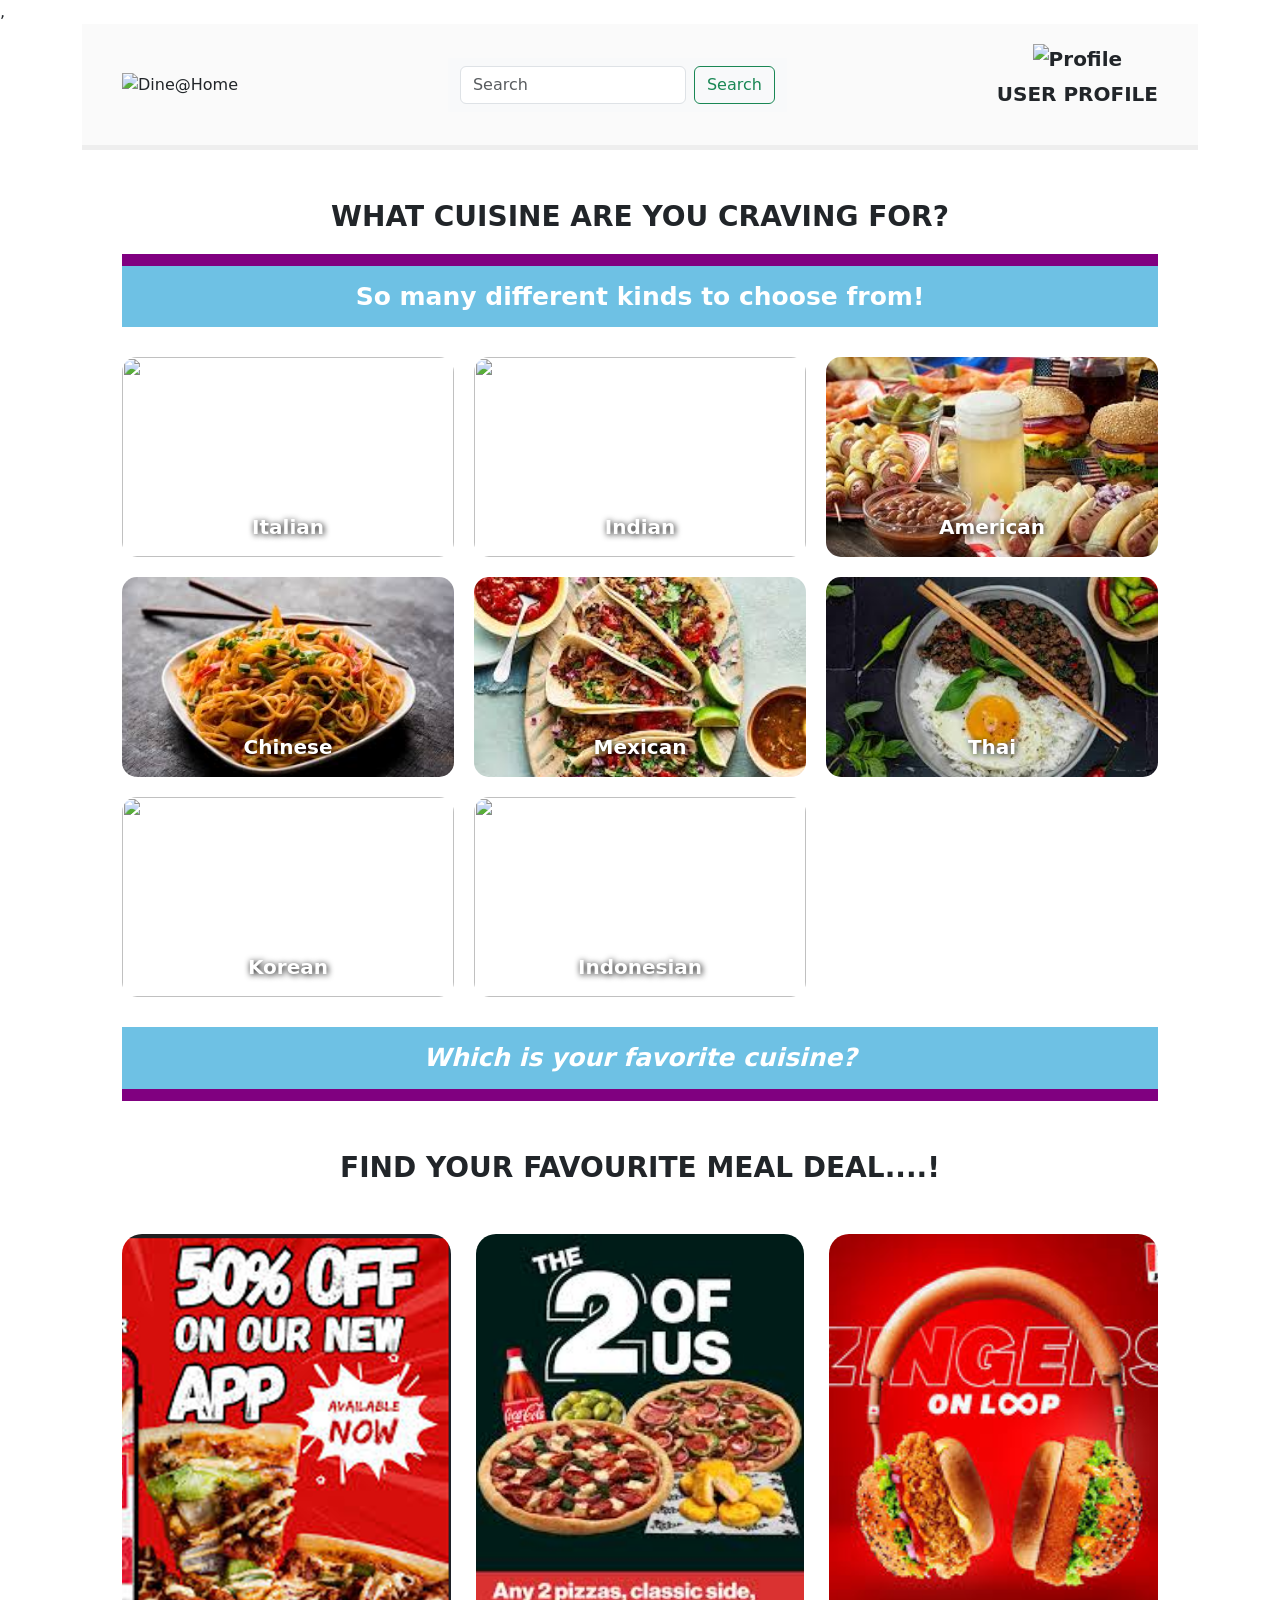
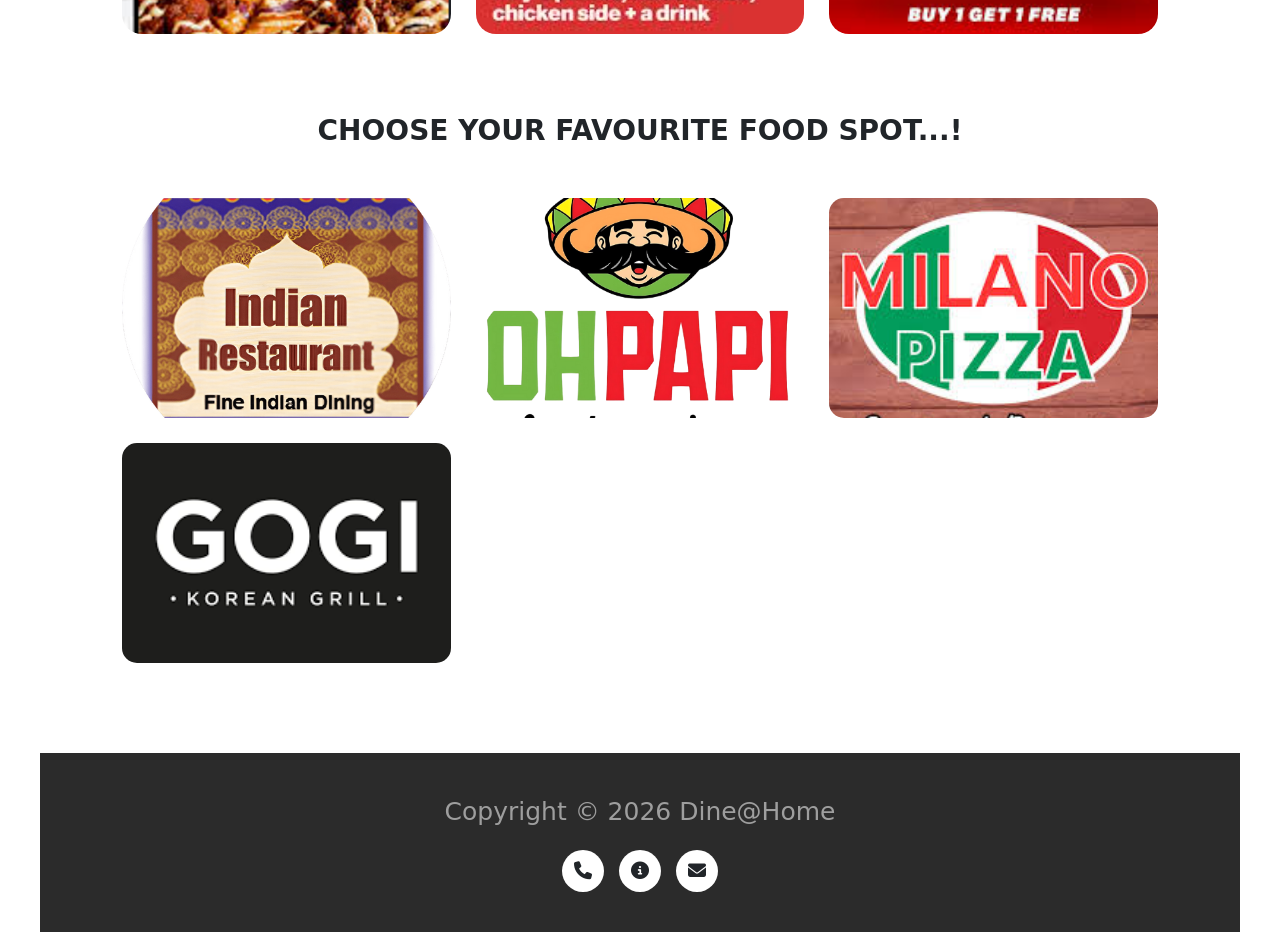
==== index.html @ b800b84e "DineHome Files" ====
<!DOCTYPE html>
<html lang="en">
<head>
    <meta charset="UTF-8">
    <title>Dine Home</title>
    <meta name="viewport" content="width=device-width, initial-scale=1.0">

    <link href="https://fonts.googleapis.com/css2?family=Poppins:wght@400;600&display=swap" rel="stylesheet">

    <link rel="stylesheet" href="styles.css">
    <link href="https://cdn.jsdelivr.net/npm/bootstrap@5.3.8/dist/css/bootstrap.min.css" rel="stylesheet" integrity="sha384-sRIl4kxILFvY47J16cr9ZwB07vP4J8+LH7qKQnuqkuIAvNWLzeN8tE5YBujZqJLB" crossorigin="anonymous">
    <script src="https://cdn.jsdelivr.net/npm/bootstrap@5.3.8/dist/js/bootstrap.bundle.min.js" integrity="sha384-FKyoEForCGlyvwx9Hj09JcYn3nv7wiPVlz7YYwJrWVcXK/BmnVDxM+D2scQbITxI" crossorigin="anonymous"></script>
 <link rel="stylesheet" href="https://cdnjs.cloudflare.com/ajax/libs/font-awesome/6.4.0/css/all.min.css" integrity="sha512-iecdLmaskl7CVkqkXNQ/ZH/XLlvWZOJyj7Yy7tcenmpD1ypASozpmT/E0iPtmFIB46ZmdtAc9eNBvH0H/ZpiBw==" crossorigin="anonymous" referrerpolicy="no-referrer" />


</head>
<body>,

<div class="container">

    <!-- HEADER -->
    <header class="header">
        <div class="logo">
            <img src="images/logo1.png" alt="Dine@Home">
        </div>

        <nav class="navbar bg-body-tertiary">
        <div class="container-fluid">
        <form class="d-flex" role="search">
       <input class="form-control me-2" type="search" placeholder="Search" aria-label="Search"/>
       <button class="btn btn-outline-success" type="submit">Search</button>
         </form>
        </div>
        </nav>
        <div class="header-item">
            <div class = "right">
            <img src="images/Profile.png" alt="Profile">
            <p>USER PROFILE</p>
            </a>
        </div>
        </div>
    </header>

    <!-- CUISINE TITLE -->
    <h3 class="section-title">WHAT CUISINE ARE YOU CRAVING FOR?</h3>

    <!-- TOP PURPLE BAR -->
    <div class="purple-bar"></div>

    <!-- BLUE BANNER -->
    <div class="blue-banner">
        So many different kinds to choose from!
    </div>

    <!-- CUISINE GRID -->
    <div class="cuisine-grid">
        <div class="cuisine-card"><img src="images/italian.jpg"><span>Italian</span></div>
        <div class="cuisine-card"><img src="images/indian.jpg"><span>Indian</span></div>
        <div class="cuisine-card"><img src="images/american.jpg"><span>American</span></div>
        <div class="cuisine-card"><img src="images/chinese.jpg"><span>Chinese</span></div>
        <div class="cuisine-card"><img src="images/mexican.jpg"><span>Mexican</span></div>
        <div class="cuisine-card"><img src="images/thai.jpg"><span>Thai</span></div>
        <div class="cuisine-card"><img src="images/Korean.jpg"><span>Korean</span></div>
         <div class="cuisine-card"><img src="images/Indonesian.jpg"><span>Indonesian</span></div>
    </div>

    <!-- FAVORITE BANNER -->
    <div class="blue-banner italic">
        Which is your favorite cuisine?
    </div>

    <div class="purple-bar"></div>

    <!-- DEALS -->
    <h3 class="section-title">FIND YOUR FAVOURITE MEAL DEAL....!</h3>

    <div class="deals">
        <img src="images/deal1.jpg">
        <img src="images/deal2.jpg">
        <img src="images/deal3.jpg">
    </div>

    <!-- RESTAURANTS -->
    <h3 class="section-title">CHOOSE YOUR FAVOURITE FOOD SPOT...!</h3>

    <div class="restaurants">
        <img src="images/rest1.jpg">
        <img src="images/rest2.jpg">
        <img src="images/rest3.jpg">
        <img src="images/rest4.jpg">
    </div>

</div>

</body>
 <footer>
   <footer class="site-footer">
  <p class="footer-text">
    Copyright © 2026 Dine@Home
  </p>
<div class="social-icons">
       <a target="_blank" aria-label="Contact">
      <i class="fa-solid fa-phone"></i>
    </a>
    <a target="_blank" aria-label="About us">
    <i class="fa-solid fa-circle-info"></i>
    </a>
  <a  target="_blank" aria-label="Email">
      <i class="fas fa-envelope"></i>
    </a>
  </div>
</footer>
</html>
---- styles.css ----
/* RESET */
* {
  margin: 0;
  padding: 0;
  box-sizing: border-box;
}

body {
  font-family: 'Poppins', sans-serif;
  background: #f4f4f4;
  color: #222;
}

/* MAIN CONTAINER */
.container {
  width: 100%;
  max-width: 1200px; /* Limits how wide your site can grow */
  margin: auto; /* Centers the limited width container */
  background: #ffffff;
  padding-bottom: 60px;
}

/* ================= HEADER ================= */

.header {
  display: flex;
  justify-content: space-between;
  align-items: center;
  padding: 20px 40px;
  background: #fafafa;
  border-bottom: 5px solid #eee;
}

.header-item {
  text-align: center;
  font-size: 20px;
  font-weight: 600;
}

.header-item img {
  width: 140px;
  margin-bottom: 5px;
}

.logo img {
  width: 180px;
}


/* ================= TITLES ================= */

.section-title {
  font-size: 28px;
  text-align: center;
  margin: 50px 0 20px;
  font-weight: 600;
}

/* ================= BANNERS ================= */

.purple-bar {
  height: 12px;
  background: purple;
  margin: 0 40px;
}

.blue-banner {
  background: #6ec1e4;
  color: white;
  text-align: center;
  padding: 12px;
  font-weight: 600;
  font-size: 25px;
  margin: 0 40px;
}

.italic {
  font-style: italic;
}

/* ================= CUISINE GRID ================= */

.cuisine-grid {
  display: grid;
  grid-template-columns: repeat(auto-fit, minmax(250px, 1fr));
  gap: 20px;
  padding: 30px 40px;
}

.cuisine-card {
  position: relative;
  overflow: hidden;
  border-radius: 15px;
  cursor: pointer;
  transition: transform 0.3s ease;
}

.cuisine-card:hover {
  transform: scale(1.05);
}

.cuisine-card img {
  width: 100%;
  height: 200px;
  object-fit: cover;
  display: block;
}

.cuisine-card span {
  position: absolute;
  bottom: 15px;
  left: 50%;
  transform: translateX(-50%);
  color: white;
  font-size: 20px;
  font-weight: 600;
  text-shadow: 1px 1px 6px black;
}

/* ================= DEALS ================= */

.deals {
  display: grid;
  grid-template-columns: repeat(3, 1fr);
  gap: 25px;
  padding: 30px 40px;
}

.deals img {
  width: 100%;
  height: 400px;      /* same height for all */
  object-fit: cover;  /* keeps image clean */
  border-radius: 20px;
  transition: transform 0.3s ease;
  cursor: pointer;
}

.deals img:hover {
  transform: scale(1.05);
}

/* ================= RESTAURANTS ================= */

.restaurants {
  display: grid;
  grid-template-columns: repeat(auto-fit, minmax(250px, 1fr));
  gap: 25px;
  padding: 30px 40px;
}

.restaurants img {
  width: 100%;
  height: 220px;     /* same height for all */
  object-fit: cover; /* prevents stretching */
  border-radius: 15px;
  transition: transform 0.3s ease;
  cursor: pointer;
}
.restaurants img:hover {
  transform: scale(1.05);
}

/* ================= RESPONSIVE ================= */

@media (max-width:768px) {

  .header {
    padding: 15px 20px;
  }

  .search-bar {
    padding: 15px 20px;
  }

  .section-title {
    font-size: 20px;
  }

  .purple-bar,
  .blue-banner {
    margin: 0 20px;
  }

  .cuisine-grid,
  .deals,
  .restaurants {
    padding: 20px;
  }

}

/* FOOTER */
.site-footer {
  background-color: #2b2b2b;
  padding: 40px 20px;
  text-align: center;
  max-width: 1200px;
  margin:0 auto;

}

.footer-text {
  color: #9e9e9e;
  font-size: 40px;
  margin-bottom: 20px;
}
/* FOOTER */
.site-footer {
  background-color: #2b2b2b;
  padding: 40px 20px;
  text-align: center;
}

.footer-text {
  color: #9e9e9e;
  font-size: 25px;
  margin-bottom: 20px;
}
.social-icons {
  display: flex;
  justify-content: center;
  gap: 15px;
}

.social-icons a {
  width: 42px;
  height: 42px;
  background-color: #ffffff;
  color: #2b2b2b;
  border-radius: 50%;
  display: flex;
  align-items: center;
  justify-content: center;
  font-size: 18px;
  transition: 0.3s;
}

.social-icons a:hover {
  background-color: #0077b5;
  color: #ffffff;
}
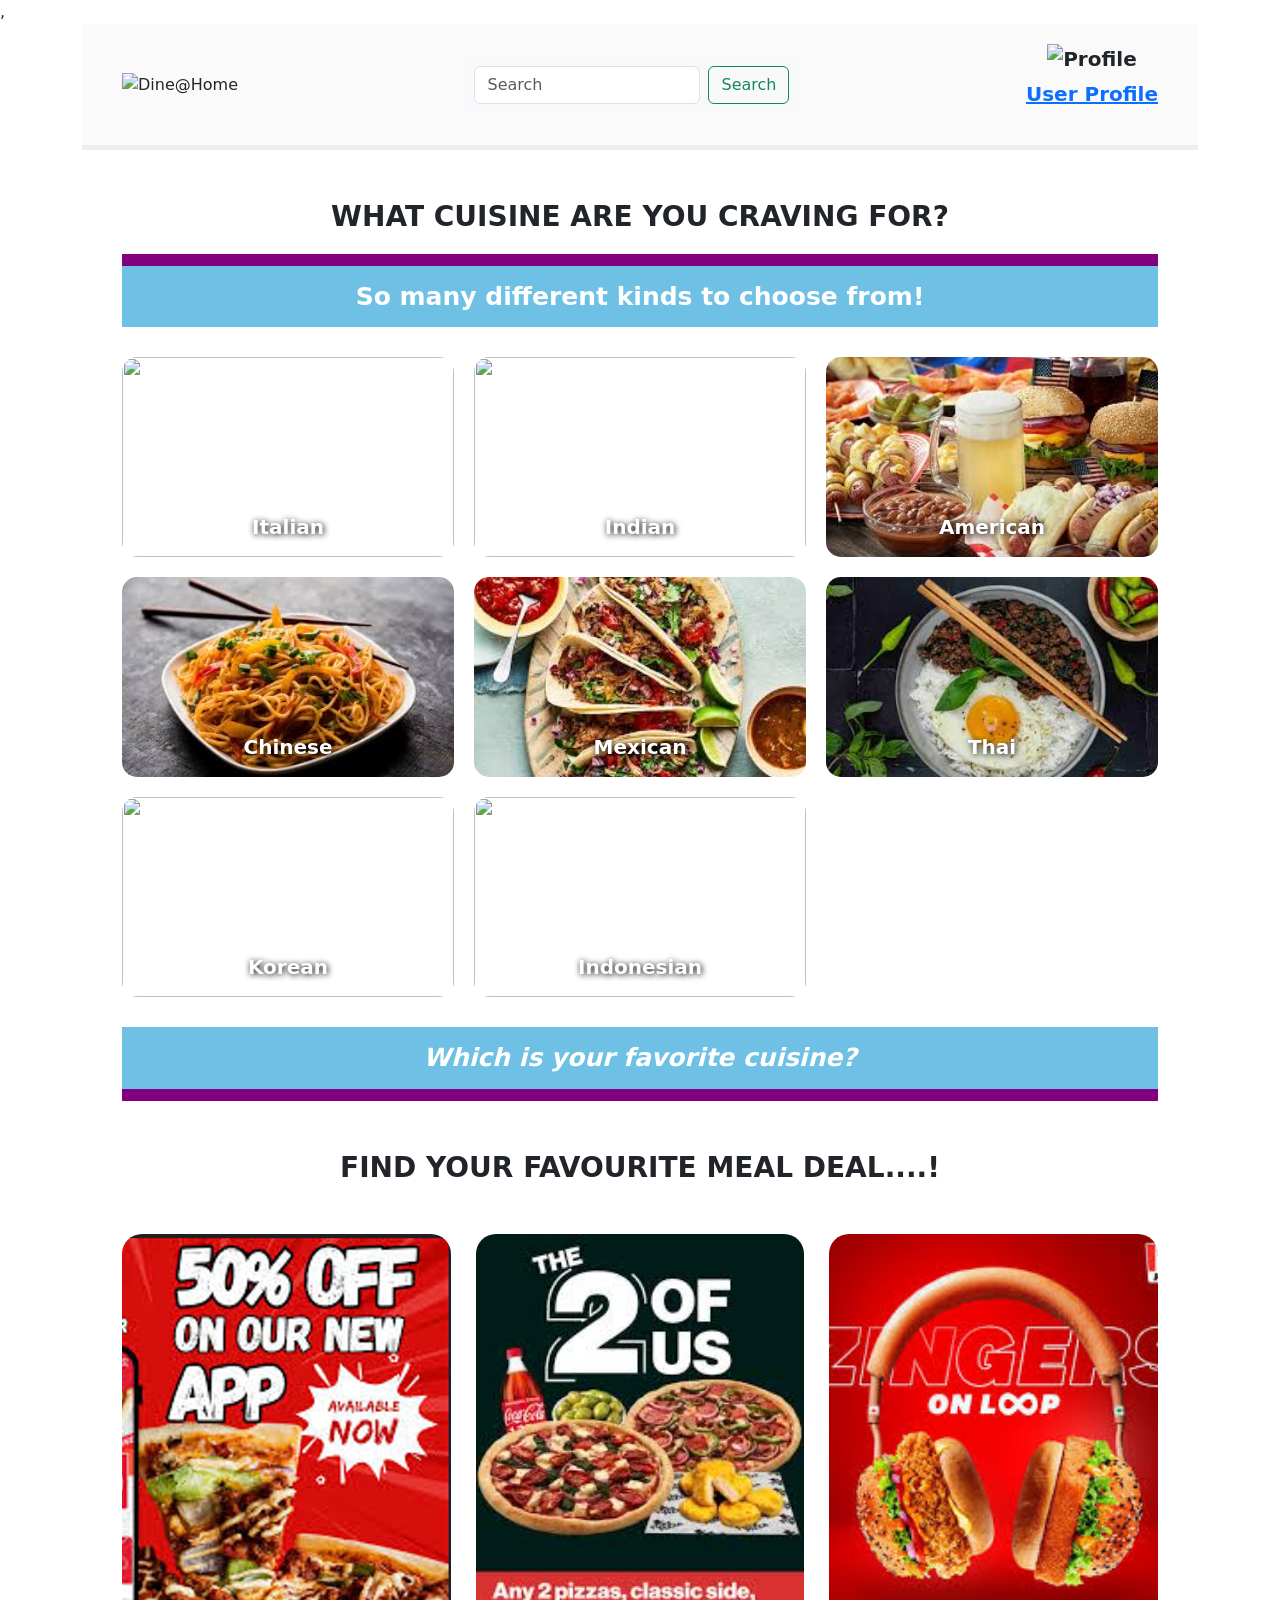
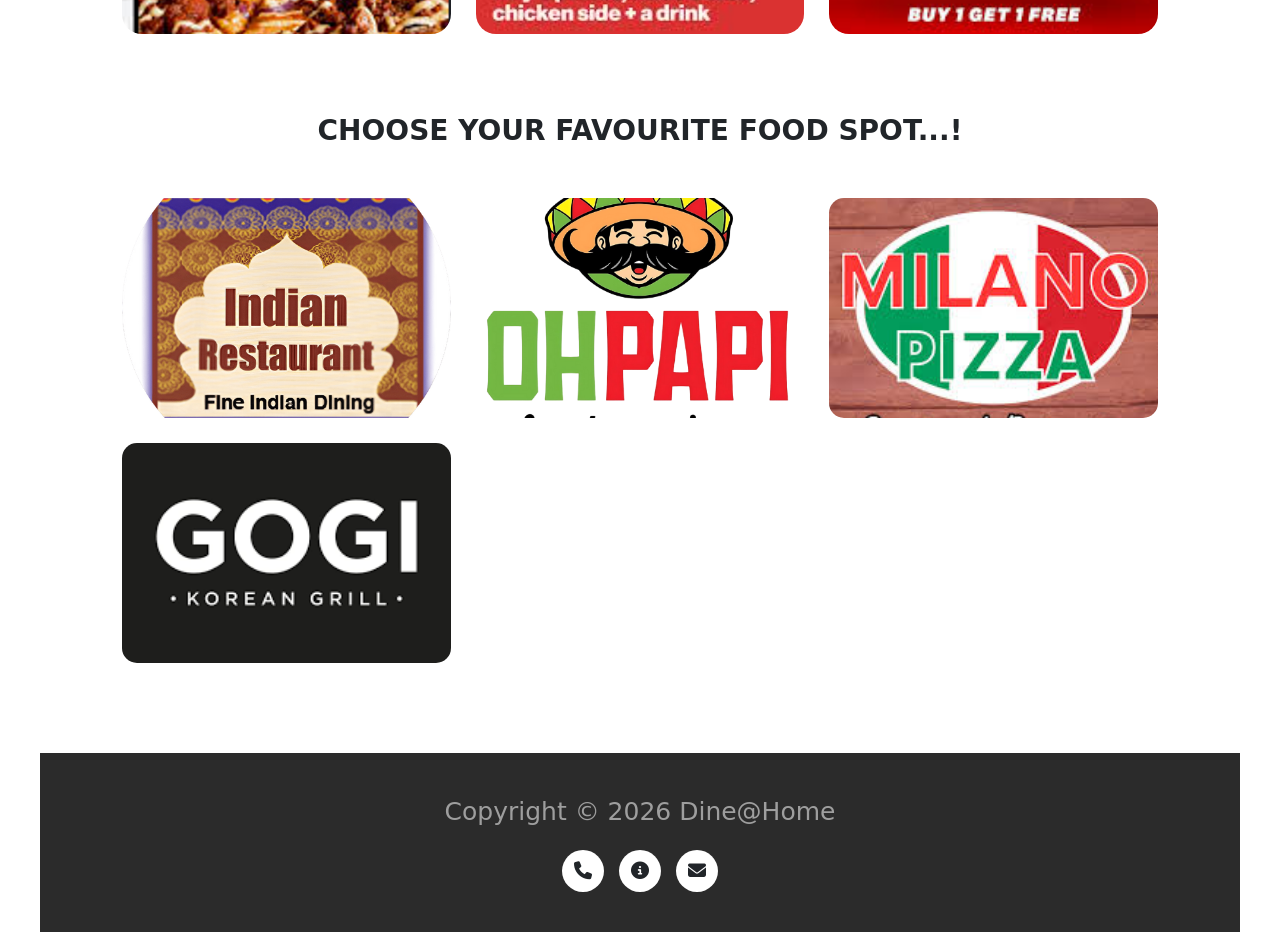
==== commit dafb86b2: "new changes made in userpage" ====
--- a/index.html
+++ b/index.html
@@ -35,7 +35,7 @@
         <div class="header-item">
             <div class = "right">
             <img src="images/Profile.png" alt="Profile">
-            <p>USER PROFILE</p>
+              <p><a href ="userpage.html">User Profile</p>
             </a>
         </div>
         </div>
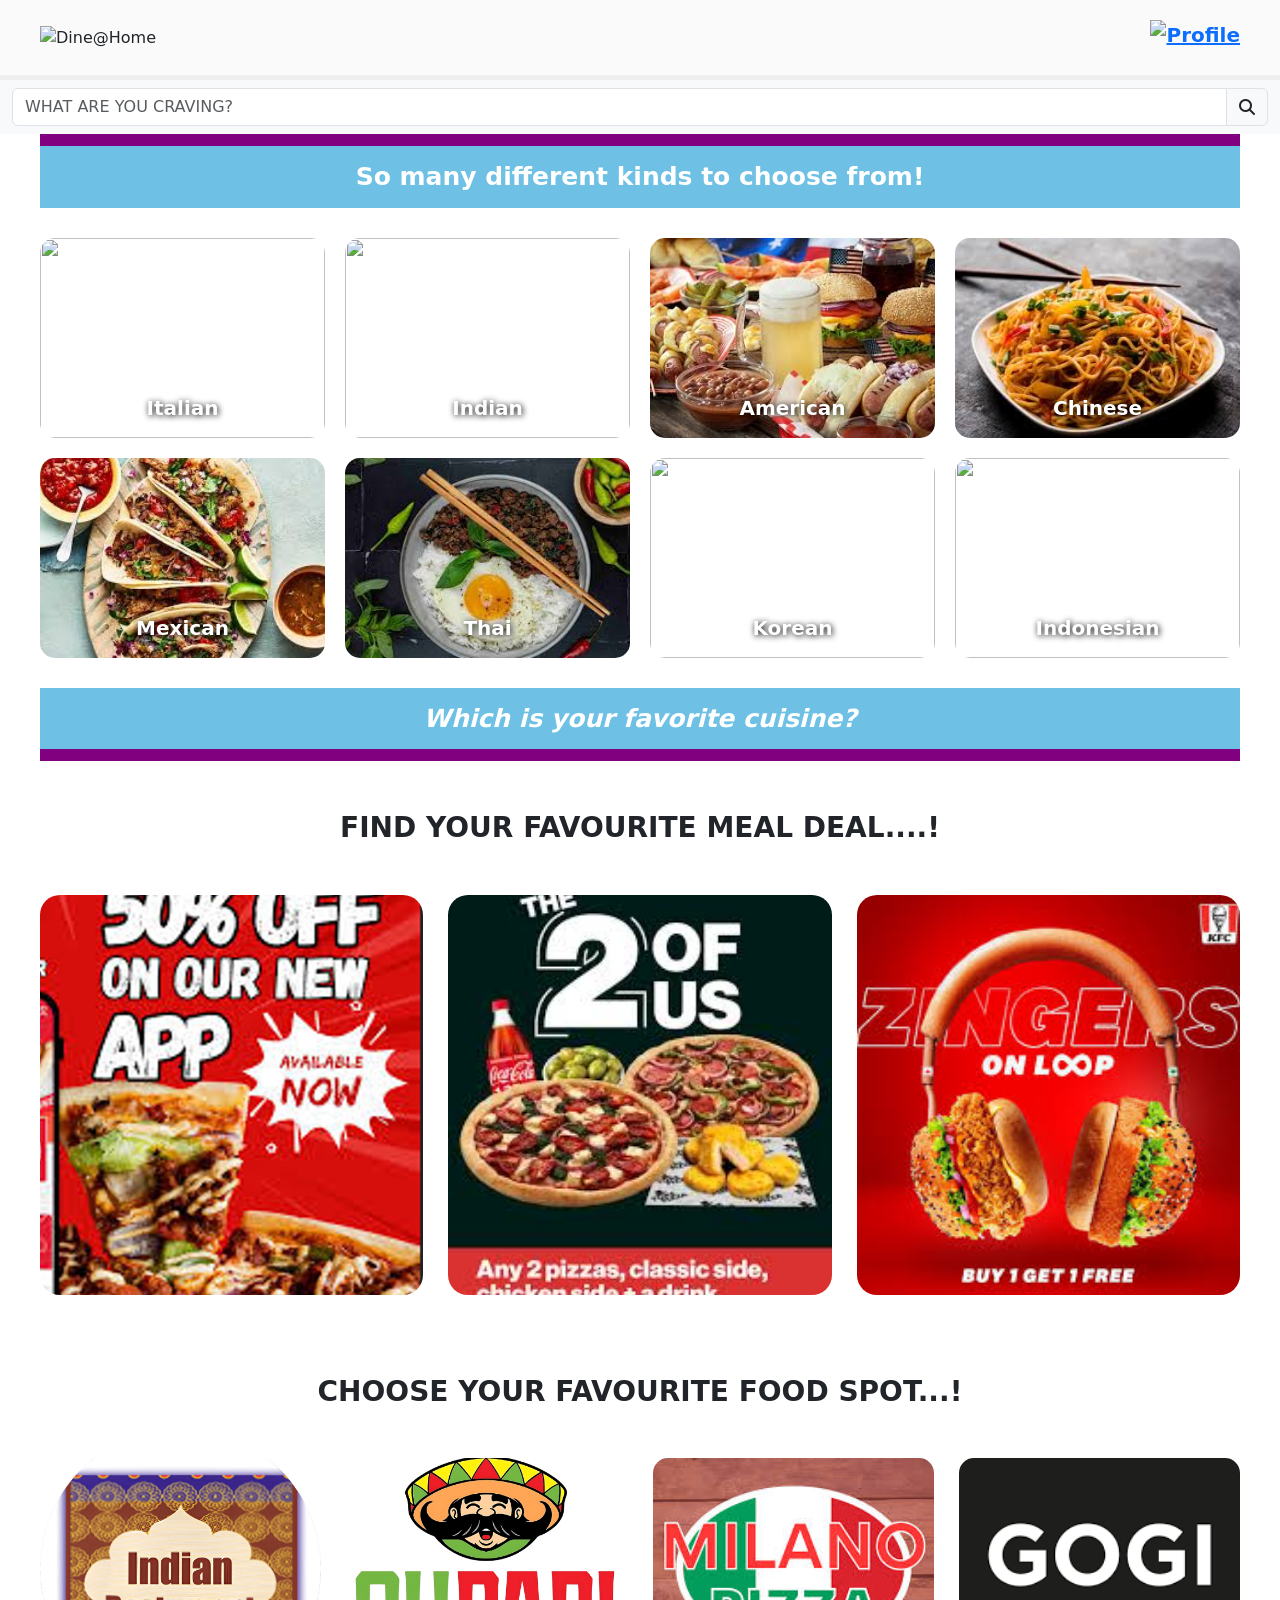
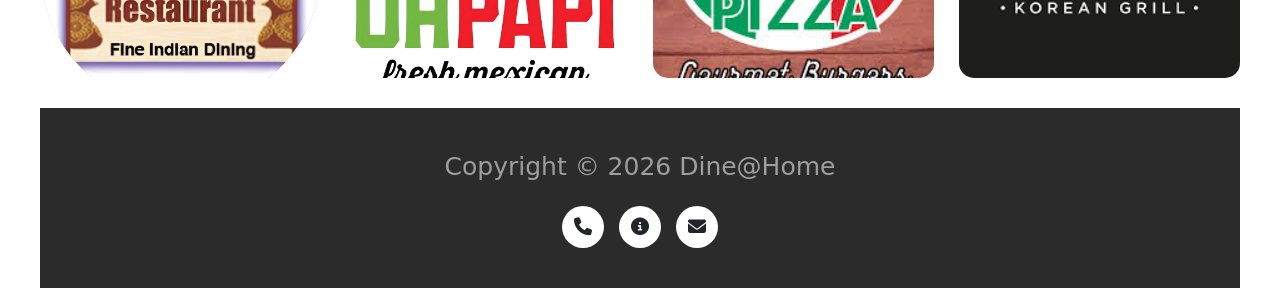
==== commit 0479d6f4: "Update index.html" ====
--- a/index.html
+++ b/index.html
@@ -4,9 +4,7 @@
     <meta charset="UTF-8">
     <title>Dine Home</title>
     <meta name="viewport" content="width=device-width, initial-scale=1.0">
-
     <link href="https://fonts.googleapis.com/css2?family=Poppins:wght@400;600&display=swap" rel="stylesheet">
-
     <link rel="stylesheet" href="styles.css">
     <link href="https://cdn.jsdelivr.net/npm/bootstrap@5.3.8/dist/css/bootstrap.min.css" rel="stylesheet" integrity="sha384-sRIl4kxILFvY47J16cr9ZwB07vP4J8+LH7qKQnuqkuIAvNWLzeN8tE5YBujZqJLB" crossorigin="anonymous">
     <script src="https://cdn.jsdelivr.net/npm/bootstrap@5.3.8/dist/js/bootstrap.bundle.min.js" integrity="sha384-FKyoEForCGlyvwx9Hj09JcYn3nv7wiPVlz7YYwJrWVcXK/BmnVDxM+D2scQbITxI" crossorigin="anonymous"></script>
@@ -14,9 +12,9 @@
 
 
 </head>
-<body>,
+<body>
 
-<div class="container">
+<div class="container-fluid p-0">
 
     <!-- HEADER -->
     <header class="header">
@@ -24,32 +22,33 @@
             <img src="images/logo1.png" alt="Dine@Home">
         </div>
 
-        <nav class="navbar bg-body-tertiary">
-        <div class="container-fluid">
-        <form class="d-flex" role="search">
-       <input class="form-control me-2" type="search" placeholder="Search" aria-label="Search"/>
-       <button class="btn btn-outline-success" type="submit">Search</button>
-         </form>
-        </div>
-        </nav>
         <div class="header-item">
             <div class = "right">
-            <img src="images/Profile.png" alt="Profile">
-              <p><a href ="userpage.html">User Profile</p>
+            <a href="userpage.html"> <img src="images/Profile.png" alt="Profile"> </a>
             </a>
         </div>
         </div>
     </header>
 
+    
     <!-- CUISINE TITLE -->
-    <h3 class="section-title">WHAT CUISINE ARE YOU CRAVING FOR?</h3>
+    <nav class="navbar bg-body-tertiary">
+        <form class="container-fluid">
+             <div class="input-group">
+      <input type="text" class="form-control" placeholder="WHAT ARE YOU CRAVING?" aria-label="Username" aria-describedby="basic-addon1"/>
+      <span class="input-group-text" id="basic-addon1"> <i class="fa-solid fa-magnifying-glass"></i></span>
+    </div>
+  </form>
+</nav>
+      
 
     <!-- TOP PURPLE BAR -->
     <div class="purple-bar"></div>
 
-    <!-- BLUE BANNER -->
+    <!-- BLUE BANNER --> 
     <div class="blue-banner">
         So many different kinds to choose from!
+    </div>
     </div>
 
     <!-- CUISINE GRID -->
@@ -93,7 +92,7 @@
 </div>
 
 </body>
- <footer>
+ 
    <footer class="site-footer">
   <p class="footer-text">
     Copyright © 2026 Dine@Home
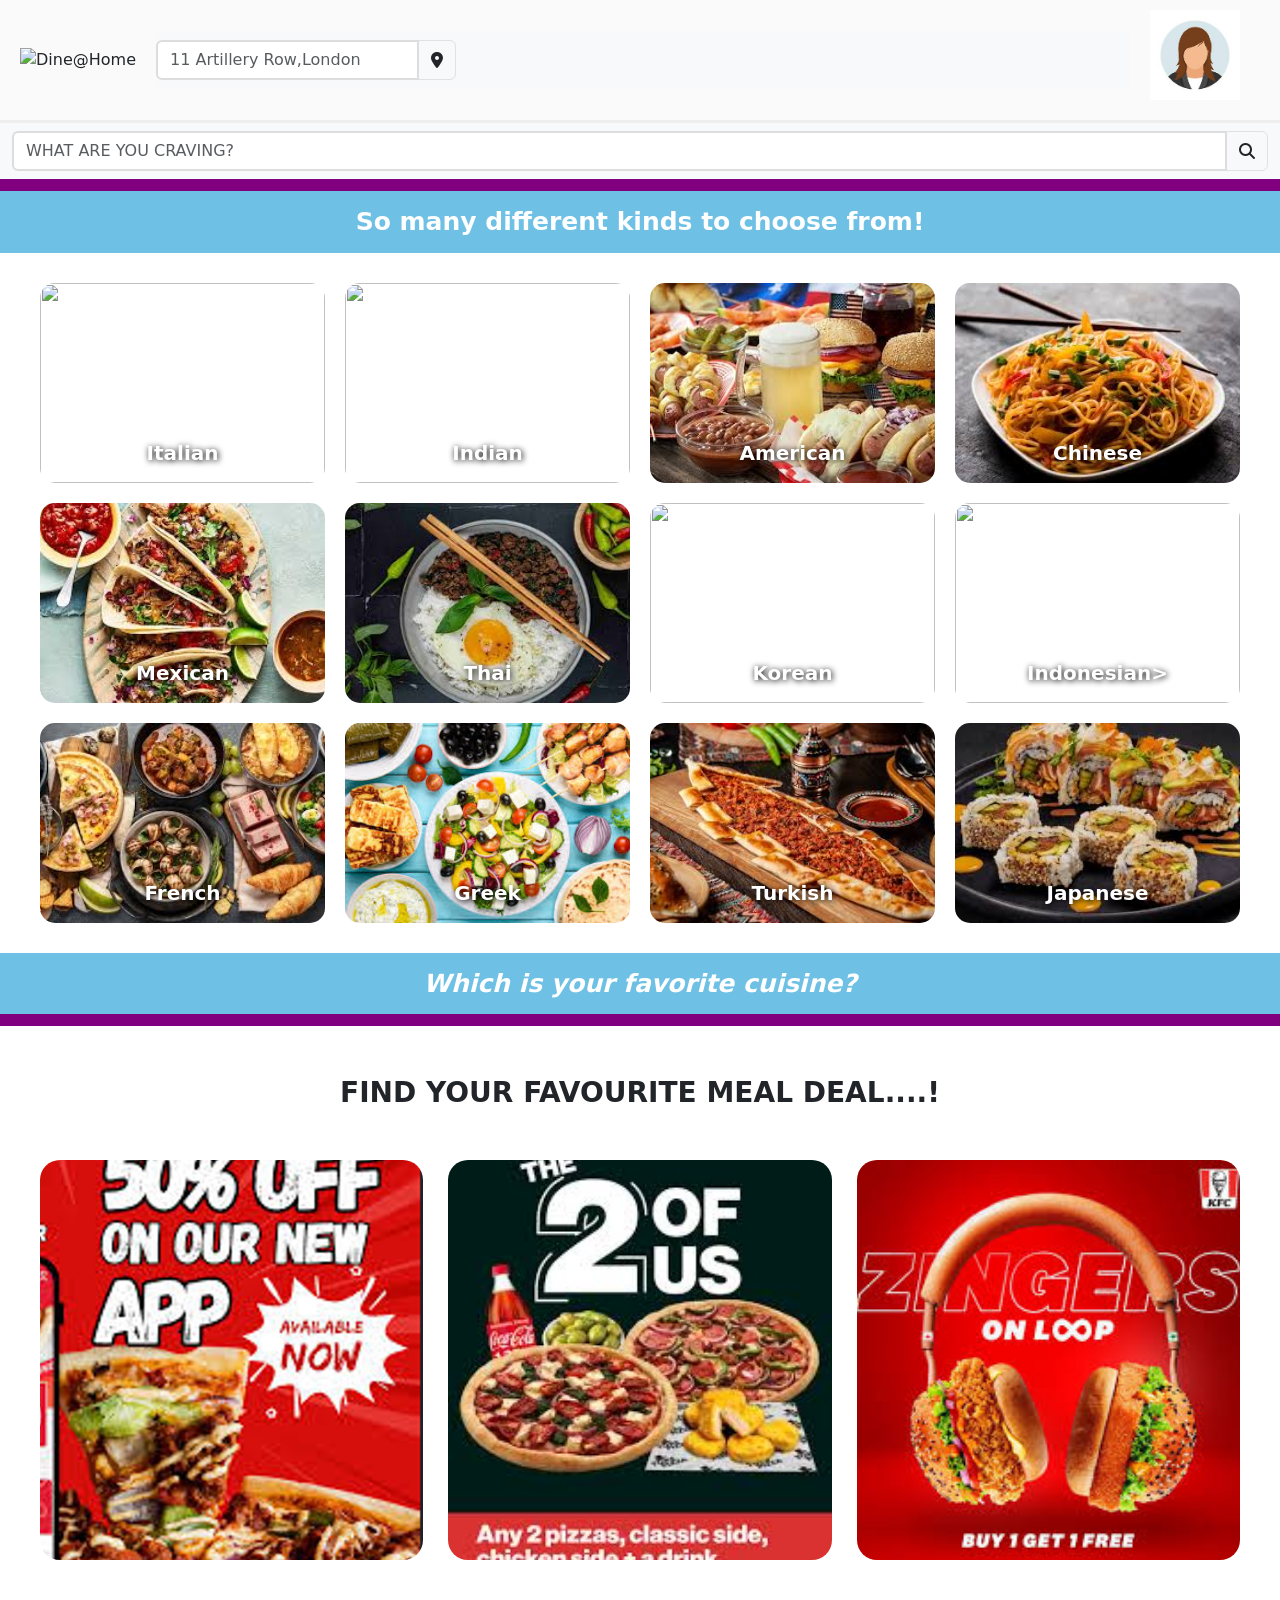
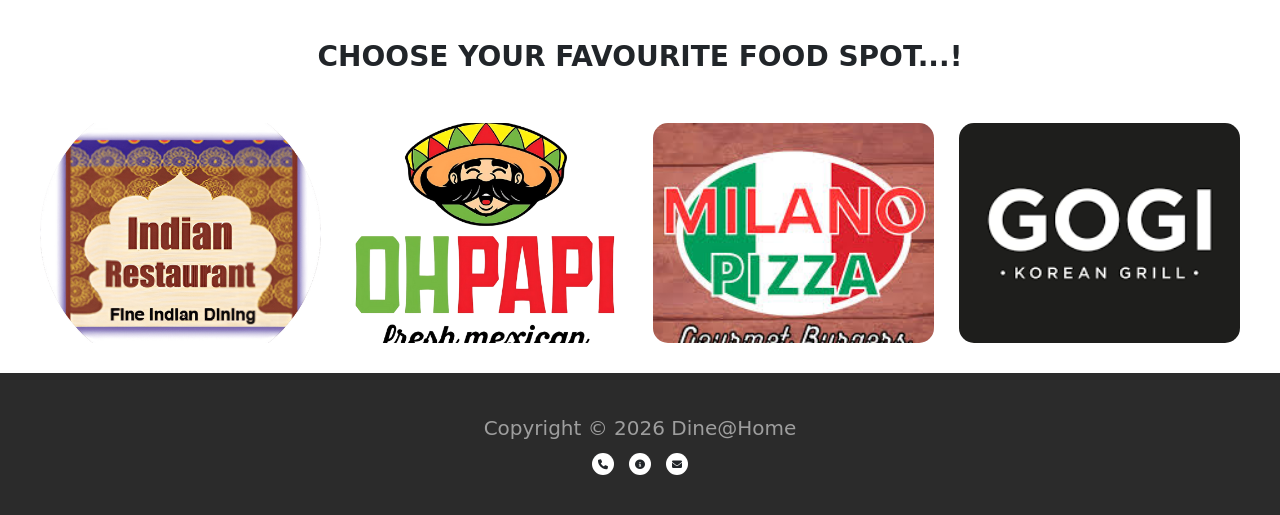
==== commit 4cc2aac7: "Added hover effect and new changes" ====
--- a/index.html
+++ b/index.html
@@ -21,13 +21,20 @@
         <div class="logo">
             <img src="images/logo1.png" alt="Dine@Home">
         </div>
+       <nav class="navbar bg-body-tertiary ">
+        <form class="container-fluid d-flex justify-content-start">
+             <div class="input-group" style="width:300px;">
+      <input type="text" class="form-control" placeholder="11 Artillery Row,London" aria-describedby="basic-addon1"/>
+      <span class="input-group-text" id="basic-addon1"> <i class="fa-solid fa-location-dot"></i></span>
+     </div>
+    </form>
+    </nav>
 
         <div class="header-item">
-            <div class = "right">
-            <a href="userpage.html"> <img src="images/Profile.png" alt="Profile"> </a>
-            </a>
+            <a href="userpage.html"> <img src="images/profile.png" alt="Profile"> </a>
         </div>
         </div>
+
     </header>
 
     
@@ -49,7 +56,6 @@
     <div class="blue-banner">
         So many different kinds to choose from!
     </div>
-    </div>
 
     <!-- CUISINE GRID -->
     <div class="cuisine-grid">
@@ -60,7 +66,12 @@
         <div class="cuisine-card"><img src="images/mexican.jpg"><span>Mexican</span></div>
         <div class="cuisine-card"><img src="images/thai.jpg"><span>Thai</span></div>
         <div class="cuisine-card"><img src="images/Korean.jpg"><span>Korean</span></div>
-         <div class="cuisine-card"><img src="images/Indonesian.jpg"><span>Indonesian</span></div>
+        <div class="cuisine-card"><img src="images/Indonesian.jpg"><span>Indonesian></span></div>
+        <div class="cuisine-card"><img src="images/french.jpg"><span>French</span></div>
+        <div class="cuisine-card"><img src="images/greek.jpg"><span>Greek</span></div>
+        <div class="cuisine-card"><img src="images/turkish.jpg"><span>Turkish</span></div>
+        <div class="cuisine-card"><img src="images/japanese.jpg"><span>Japanese</span></div>
+
     </div>
 
     <!-- FAVORITE BANNER -->
@@ -87,6 +98,8 @@
         <img src="images/rest2.jpg">
         <img src="images/rest3.jpg">
         <img src="images/rest4.jpg">
+      
+
     </div>
 
 </div>
--- a/styles.css
+++ b/styles.css
@@ -20,30 +20,41 @@
   padding-bottom: 60px;
 }
 
+
 /* ================= HEADER ================= */
 
 .header {
   display: flex;
-  justify-content: space-between;
   align-items: center;
-  padding: 20px 40px;
+  gap: 20px;
   background: #fafafa;
-  border-bottom: 5px solid #eee;
-}
-
+  border-bottom: 3px solid #eee;
+  padding: 10px 20px;
+}
+.header .navbar {
+  flex: 1;
+}
+
+.header .container-fluid {
+  padding: 0;
+}
 .header-item {
-  text-align: center;
-  font-size: 20px;
-  font-weight: 600;
+  margin-left: auto;
+  
 }
 
 .header-item img {
-  width: 140px;
-  margin-bottom: 5px;
+  height: 90px;
+  cursor: pointer;
+}
+
+.header-item a {
+  text-decoration: none;
+  color: #9e9e9e;
 }
 
 .logo img {
-  width: 180px;
+  height: 90px;
 }
 
 
@@ -61,7 +72,7 @@
 .purple-bar {
   height: 12px;
   background: purple;
-  margin: 0 40px;
+  margin: 0;
 }
 
 .blue-banner {
@@ -71,7 +82,7 @@
   padding: 12px;
   font-weight: 600;
   font-size: 25px;
-  margin: 0 40px;
+  margin: 0;
 }
 
 .italic {
@@ -192,11 +203,8 @@
 /* FOOTER */
 .site-footer {
   background-color: #2b2b2b;
-  padding: 40px 20px;
-  text-align: center;
-  max-width: 1200px;
+  text-align: center;
   margin:0 auto;
-
 }
 
 .footer-text {
@@ -213,8 +221,8 @@
 
 .footer-text {
   color: #9e9e9e;
-  font-size: 25px;
-  margin-bottom: 20px;
+  font-size: 20px;
+  margin-bottom: 10px;
 }
 .social-icons {
   display: flex;
@@ -223,15 +231,15 @@
 }
 
 .social-icons a {
-  width: 42px;
-  height: 42px;
+  width: 22px;
+  height: 22px;
   background-color: #ffffff;
   color: #2b2b2b;
   border-radius: 50%;
   display: flex;
   align-items: center;
   justify-content: center;
-  font-size: 18px;
+  font-size: 10px;
   transition: 0.3s;
 }
 
@@ -240,5 +248,47 @@
   color: #ffffff;
 }
 
-
-
+/* LOCATION & SEARCH INPUT HOVER EFFECT */
+
+.input-group .form-control {
+  transition: all 0.3s ease;
+  border: 2px solid #ddd;
+}
+
+.input-group .form-control:hover {
+  border-color: #6ec1e4;
+  box-shadow: 0 0 8px rgba(110, 193, 228, 0.4);
+}
+
+.input-group .form-control:focus {
+  border-color: #6ec1e4;
+  box-shadow: 0 0 10px rgba(110, 193, 228, 0.6);
+  outline: none;
+}
+
+
+/* ICON BUTTON HOVER */
+
+.input-group .input-group-text {
+  transition: all 0.3s ease;
+  cursor: pointer;
+}
+
+.input-group .input-group-text:hover {
+  background-color: #6ec1e4;
+  color: rgb(64, 61, 61);
+  border-color: #6ec1e4;
+}
+
+/* PROFILE IMAGE HOVER EFFECT */
+
+.header-item {
+    width: 110px;
+    border-radius: 50%;
+    margin-bottom: 10px;
+    transition: 0.3s;
+}
+
+.header-item:hover {
+    transform: scale(1.05);
+}
